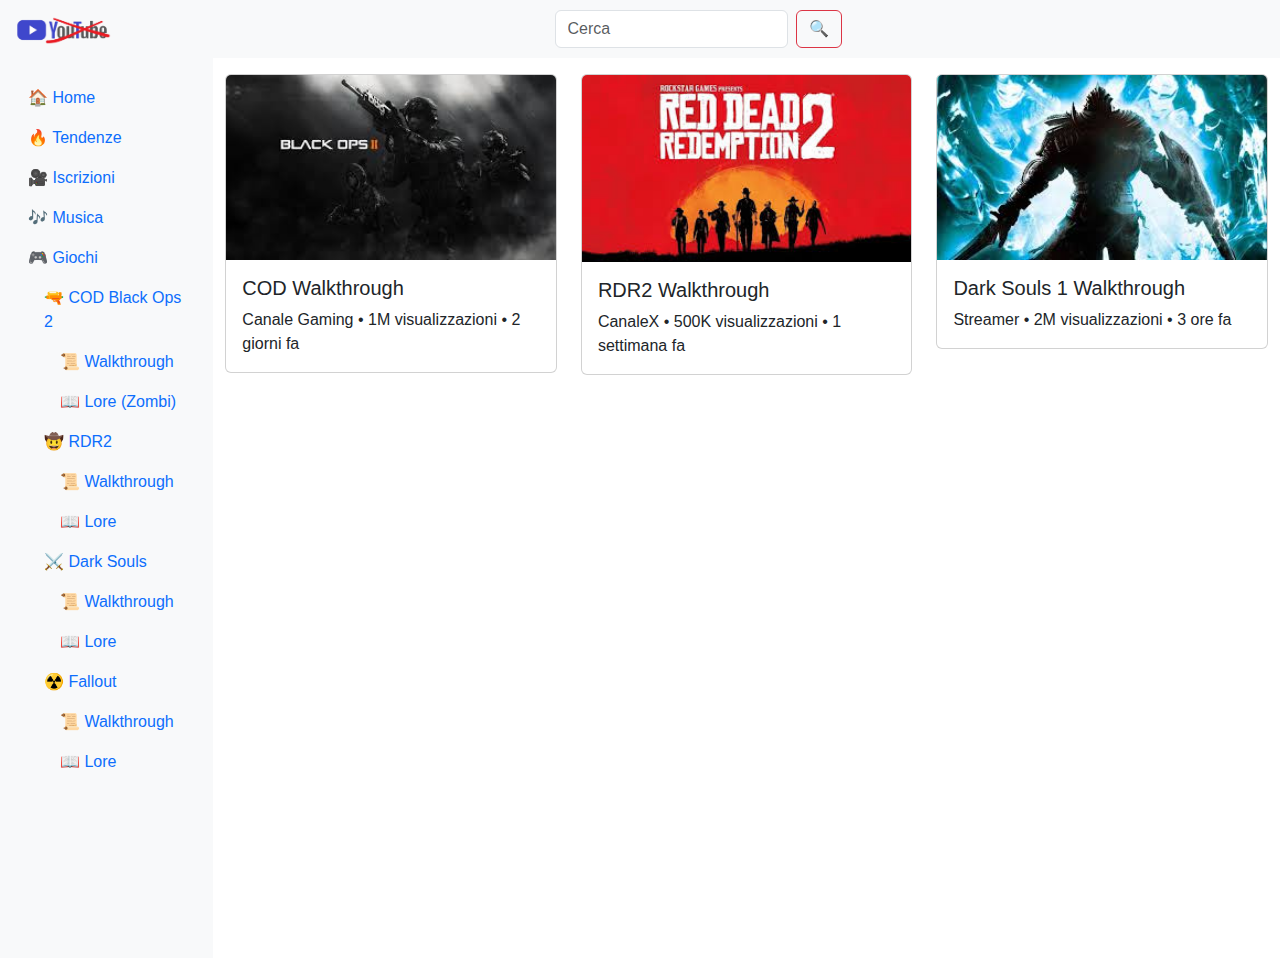
==== index.html @ 8f3a74e6 "Add files via upload" ====
<!DOCTYPE html>
<html lang="it">
<head>
    <meta charset="UTF-8">
    <meta name="viewport" content="width=device-width, initial-scale=1.0">
    <title>YouTube Clone</title>
    <link rel="stylesheet" href="https://cdn.jsdelivr.net/npm/bootstrap@5.3.0/dist/css/bootstrap.min.css">
    <link rel="stylesheet" href="style.css">
</head>
<body>

    <!-- Navbar -->
    <nav class="navbar navbar-expand-lg navbar-light bg-light">
        <div class="container-fluid">
            <a class="navbar-brand" href="#">
                <img src="logo.png" alt="YouTube" class="logo">
            </a>
            <form class="d-flex mx-auto">
                <input class="form-control me-2" type="search" placeholder="Cerca" aria-label="Search">
                <button class="btn btn-outline-danger" type="submit">🔍</button>
            </form>
        </div>
    </nav>

    <div class="container-fluid">
        <div class="row">
            <!-- Sidebar -->
            <div class="col-md-2 bg-light sidebar">
                <ul class="nav flex-column">
                    <li class="nav-item"><a class="nav-link active" href="#">🏠 Home</a></li>
                    <li class="nav-item"><a class="nav-link" href="#">🔥 Tendenze</a></li>
                    <li class="nav-item"><a class="nav-link" href="#">🎥 Iscrizioni</a></li>
                    <li class="nav-item"><a class="nav-link" href="#">🎶 Musica</a></li>
                    <li class="nav-item"><a class="nav-link" href="#">🎮 Giochi</a></li>
                    <ul class="nav flex-column ms-3">
                        <li class="nav-item"><a class="nav-link" href="https://www.amazon.it/call-of-duty-black-ops-2/s?k=call+of+duty+black+ops+2&rh=n%3A412603031">🔫 COD Black Ops 2</a></li>
                        <ul class="nav flex-column ms-3">
                            <li class="nav-item"><a class="nav-link" href="https://www.youtube.com/watch?v=a_87hyDkSZs&pp=ygUyY2FsbCBvZiBkdXR5IGJsYWNrIG9wcyAyIHdhbGt0aHJvdWdoIG5vIGNvbW1lbnRhcnk%3D">📜 Walkthrough</a></li>
                            <li class="nav-item"><a class="nav-link" href="https://www.youtube.com/watch?v=dxMBSlkC9Eg&pp=ygUlY2FsbCBvZiBkdXR5IGJsYWNrIG9wcyAyIHpvbWJpZXMgbG9yZQ%3D%3D">📖 Lore (Zombi)</a></li>
                        </ul>
                        <li class="nav-item"><a class="nav-link" href="#">🤠 RDR2</a></li>
                        <ul class="nav flex-column ms-3">
                            <li class="nav-item"><a class="nav-link" href="https://www.youtube.com/watch?v=poyGhDVM7ow&pp=ygUvcmVkIGRlYWQgcmVkZW1wdGlvbiAyIHdhbGt0aHJvdWdoIG5vIGNvbW1lbnRhcnk%3D">📜 Walkthrough</a></li>
                            <li class="nav-item"><a class="nav-link" href="#">📖 Lore</a></li>
                        </ul>
                        <li class="nav-item"><a class="nav-link" href="#">⚔️ Dark Souls</a></li>
                        <ul class="nav flex-column ms-3">
                            <li class="nav-item"><a class="nav-link" href="https://www.youtube.com/watch?v=WyD9BeFFTw0&pp=ygUkZGFyayBzb3VscyB3YWxrdGhyb3VnaCBubyBjb21tZW50YXJ5">📜 Walkthrough</a></li>
                            <li class="nav-item"><a class="nav-link" href="https://www.youtube.com/watch?v=D8azcKrRSWA&pp=ygUPZGFyayBzb3VscyBsb3Jl">📖 Lore</a></li>
                        </ul>
                        <li class="nav-item"><a class="nav-link" href="#">☢️ Fallout</a></li>
                        <ul class="nav flex-column ms-3">
                            <li class="nav-item"><a class="nav-link" href="#">📜 Walkthrough</a></li>
                            <li class="nav-item"><a class="nav-link" href="#">📖 Lore</a></li>
                        </ul>
                    </ul>
                </ul>
            </div>

            <!-- Contenuto principale -->
            <div class="col-md-10">
                <div class="row mt-3">
                    <div class="col-md-4">
                        <div class="card video-card">
                            <a href="https://www.youtube.com/watch?v=a_87hyDkSZs&pp=ygUyY2FsbCBvZiBkdXR5IGJsYWNrIG9wcyAyIHdhbGt0aHJvdWdoIG5vIGNvbW1lbnRhcnk%3D" target="_blank">
                                <img src="Cod.jpg" class="card-img-top" alt="COD Walkthrough">
                            </a>
                            <div class="card-body">
                                <h5 class="card-title">COD Walkthrough</h5>
                                <p class="card-text">Canale Gaming • 1M visualizzazioni • 2 giorni fa</p>
                            </div>
                        </div>
                    </div>
                    <div class="col-md-4">
                        <div class="card video-card">
                            <a href="https://www.youtube.com/watch?v=poyGhDVM7ow&pp=ygUvcmVkIGRlYWQgcmVkZW1wdGlvbiAyIHdhbGt0aHJvdWdoIG5vIGNvbW1lbnRhcnk%3D" target="_blank">
                                <img src="rdr.jpg" class="card-img-top" alt="RDR2 Walkthrough">
                            </a>
                            <div class="card-body">
                                <h5 class="card-title">RDR2 Walkthrough</h5>
                                <p class="card-text">CanaleX • 500K visualizzazioni • 1 settimana fa</p>
                            </div>
                        </div>
                    </div>
                    <div class="col-md-4">
                        <div class="card video-card">
                            <a href="https://www.youtube.com/watch?v=WyD9BeFFTw0&pp=ygUkZGFyayBzb3VscyB3YWxrdGhyb3VnaCBubyBjb21tZW50YXJ5" target="_blank">
                                <img src="dk.jpg" class="card-img-top" alt="Dark Souls Walkthrough">
                            </a>
                            <div class="card-body">
                                <h5 class="card-title">Dark Souls 1 Walkthrough</h5>
                                <p class="card-text">Streamer • 2M visualizzazioni • 3 ore fa</p>
                            </div>
                        </div>
                    </div>
                </div>
    <script src="https://cdn.jsdelivr.net/npm/bootstrap@5.3.0/dist/js/bootstrap.bundle.min.js"></script>
    <script src="script.js"></script>
</body>
</html>
---- style.css ----
body {
    font-family: Arial, sans-serif;
}

.logo {
    width: 100px;
}

.sidebar {
    height: 100vh;
    padding-top: 20px;
}

.video-card {
    margin-bottom: 20px;
}

.nav-link {
    font-size: 1rem;
}

.nav .nav {
    margin-left: 10px;
}
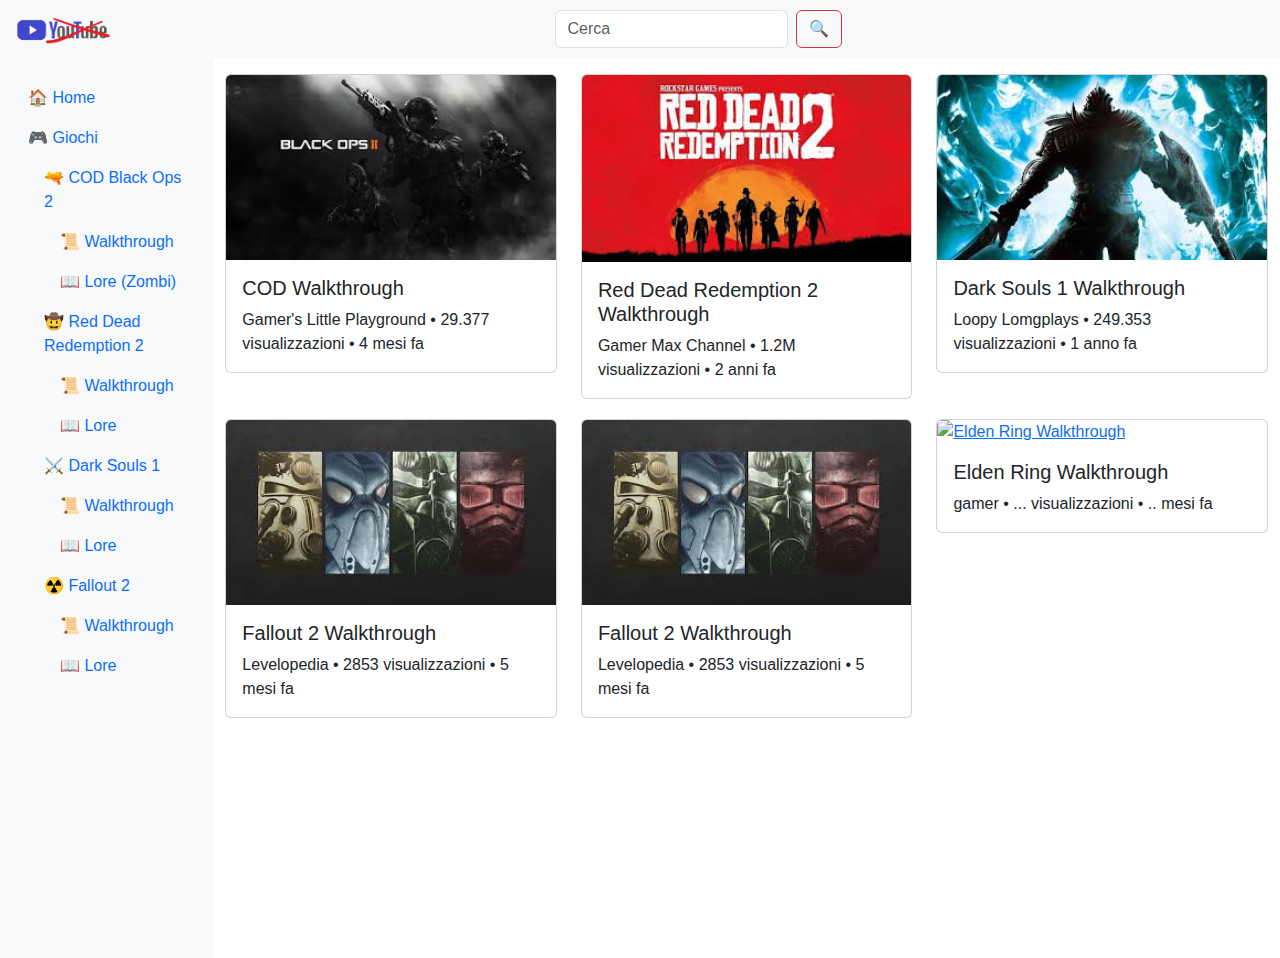
==== commit cf7ce45f: "Add files via upload" ====
--- a/index.html
+++ b/index.html
@@ -28,30 +28,27 @@
             <div class="col-md-2 bg-light sidebar">
                 <ul class="nav flex-column">
                     <li class="nav-item"><a class="nav-link active" href="#">🏠 Home</a></li>
-                    <li class="nav-item"><a class="nav-link" href="#">🔥 Tendenze</a></li>
-                    <li class="nav-item"><a class="nav-link" href="#">🎥 Iscrizioni</a></li>
-                    <li class="nav-item"><a class="nav-link" href="#">🎶 Musica</a></li>
-                    <li class="nav-item"><a class="nav-link" href="#">🎮 Giochi</a></li>
+                    <li class="nav-item"><a class="nav-link" href="giochi.html">🎮 Giochi</a></li>
                     <ul class="nav flex-column ms-3">
                         <li class="nav-item"><a class="nav-link" href="https://www.amazon.it/call-of-duty-black-ops-2/s?k=call+of+duty+black+ops+2&rh=n%3A412603031">🔫 COD Black Ops 2</a></li>
                         <ul class="nav flex-column ms-3">
                             <li class="nav-item"><a class="nav-link" href="https://www.youtube.com/watch?v=a_87hyDkSZs&pp=ygUyY2FsbCBvZiBkdXR5IGJsYWNrIG9wcyAyIHdhbGt0aHJvdWdoIG5vIGNvbW1lbnRhcnk%3D">📜 Walkthrough</a></li>
                             <li class="nav-item"><a class="nav-link" href="https://www.youtube.com/watch?v=dxMBSlkC9Eg&pp=ygUlY2FsbCBvZiBkdXR5IGJsYWNrIG9wcyAyIHpvbWJpZXMgbG9yZQ%3D%3D">📖 Lore (Zombi)</a></li>
                         </ul>
-                        <li class="nav-item"><a class="nav-link" href="#">🤠 RDR2</a></li>
+                        <li class="nav-item"><a class="nav-link" href="#">🤠 Red Dead Redemption 2</a></li>
                         <ul class="nav flex-column ms-3">
                             <li class="nav-item"><a class="nav-link" href="https://www.youtube.com/watch?v=poyGhDVM7ow&pp=ygUvcmVkIGRlYWQgcmVkZW1wdGlvbiAyIHdhbGt0aHJvdWdoIG5vIGNvbW1lbnRhcnk%3D">📜 Walkthrough</a></li>
-                            <li class="nav-item"><a class="nav-link" href="#">📖 Lore</a></li>
+                            <li class="nav-item"><a class="nav-link" href="https://www.youtube.com/playlist?list=PLZ0Z3Q5ACa8lr79ALyuBhB1OPJQPoXjBc">📖 Lore</a></li>
                         </ul>
-                        <li class="nav-item"><a class="nav-link" href="#">⚔️ Dark Souls</a></li>
+                        <li class="nav-item"><a class="nav-link" href="#">⚔️ Dark Souls 1</a></li>
                         <ul class="nav flex-column ms-3">
                             <li class="nav-item"><a class="nav-link" href="https://www.youtube.com/watch?v=WyD9BeFFTw0&pp=ygUkZGFyayBzb3VscyB3YWxrdGhyb3VnaCBubyBjb21tZW50YXJ5">📜 Walkthrough</a></li>
                             <li class="nav-item"><a class="nav-link" href="https://www.youtube.com/watch?v=D8azcKrRSWA&pp=ygUPZGFyayBzb3VscyBsb3Jl">📖 Lore</a></li>
                         </ul>
-                        <li class="nav-item"><a class="nav-link" href="#">☢️ Fallout</a></li>
+                        <li class="nav-item"><a class="nav-link" href="#">☢️ Fallout 2</a></li>
                         <ul class="nav flex-column ms-3">
-                            <li class="nav-item"><a class="nav-link" href="#">📜 Walkthrough</a></li>
-                            <li class="nav-item"><a class="nav-link" href="#">📖 Lore</a></li>
+                            <li class="nav-item"><a class="nav-link" href="https://www.youtube.com/watch?v=K8uwoFrEml8&pp=ygUgZmFsbG91dCAyIGdhbWVwbGF5IG5vIGNvbW1lbnRhcnk%3D">📜 Walkthrough</a></li>
+                            <li class="nav-item"><a class="nav-link" href="https://www.youtube.com/watch?v=e54O_tBLPMc&pp=ygUWZmFsbG91dCBsb3JlIGNvbXBsZXRhIA%3D%3D">📖 Lore</a></li>
                         </ul>
                     </ul>
                 </ul>
@@ -67,7 +64,7 @@
                             </a>
                             <div class="card-body">
                                 <h5 class="card-title">COD Walkthrough</h5>
-                                <p class="card-text">Canale Gaming • 1M visualizzazioni • 2 giorni fa</p>
+                                <p class="card-text">Gamer's Little Playground • 29.377 visualizzazioni • 4 mesi fa</p>
                             </div>
                         </div>
                     </div>
@@ -77,8 +74,8 @@
                                 <img src="rdr.jpg" class="card-img-top" alt="RDR2 Walkthrough">
                             </a>
                             <div class="card-body">
-                                <h5 class="card-title">RDR2 Walkthrough</h5>
-                                <p class="card-text">CanaleX • 500K visualizzazioni • 1 settimana fa</p>
+                                <h5 class="card-title">Red Dead Redemption 2 Walkthrough</h5>
+                                <p class="card-text">Gamer Max Channel • 1.2M visualizzazioni • 2 anni fa</p>
                             </div>
                         </div>
                     </div>
@@ -89,11 +86,44 @@
                             </a>
                             <div class="card-body">
                                 <h5 class="card-title">Dark Souls 1 Walkthrough</h5>
-                                <p class="card-text">Streamer • 2M visualizzazioni • 3 ore fa</p>
+                                <p class="card-text">Loopy Lomgplays • 249.353 visualizzazioni • 1 anno fa</p>
+                            </div>
+                        </div>
+                    </div>
+                    <div class="col-md-4">
+                        <div class="card video-card">
+                            <a href="https://www.youtube.com/watch?v=K8uwoFrEml8&pp=ygUgZmFsbG91dCAyIGdhbWVwbGF5IG5vIGNvbW1lbnRhcnk%3D" target="_blank">
+                                <img src="fall.jpg" class="card-img-top" alt="Fallout 2 Walkthrough">
+                            </a>
+                            <div class="card-body">
+                                <h5 class="card-title">Fallout 2 Walkthrough</h5>
+                                <p class="card-text">Levelopedia • 2853 visualizzazioni • 5 mesi fa</p>
+                            </div>
+                        </div>
+                    </div>
+                    <div class="col-md-4">
+                        <div class="card video-card">
+                            <a href="https://www.youtube.com/watch?v=K8uwoFrEml8&pp=ygUgZmFsbG91dCAyIGdhbWVwbGF5IG5vIGNvbW1lbnRhcnk%3D" target="_blank">
+                                <img src="fall.jpg" class="card-img-top" alt="Fallout 2 Walkthrough">
+                            </a>
+                            <div class="card-body">
+                                <h5 class="card-title">Fallout 2 Walkthrough</h5>
+                                <p class="card-text">Levelopedia • 2853 visualizzazioni • 5 mesi fa</p>
+                            </div>
+                        </div>
+                    </div><div class="col-md-4">
+                        <div class="card video-card">
+                            <a href="https://www.youtube.com/watch?v=K8uwoFrEml8&pp=ygUgZmFsbG91dCAyIGdhbWVwbGF5IG5vIGNvbW1lbnRhcnk%3D" target="_blank">
+                                <img src="erw.jpg" class="card-img-top" alt="Elden Ring Walkthrough">
+                            </a>
+                            <div class="card-body">
+                                <h5 class="card-title">Elden Ring Walkthrough</h5>
+                                <p class="card-text">gamer • ... visualizzazioni • .. mesi fa</p>
                             </div>
                         </div>
                     </div>
                 </div>
+
     <script src="https://cdn.jsdelivr.net/npm/bootstrap@5.3.0/dist/js/bootstrap.bundle.min.js"></script>
     <script src="script.js"></script>
 </body>
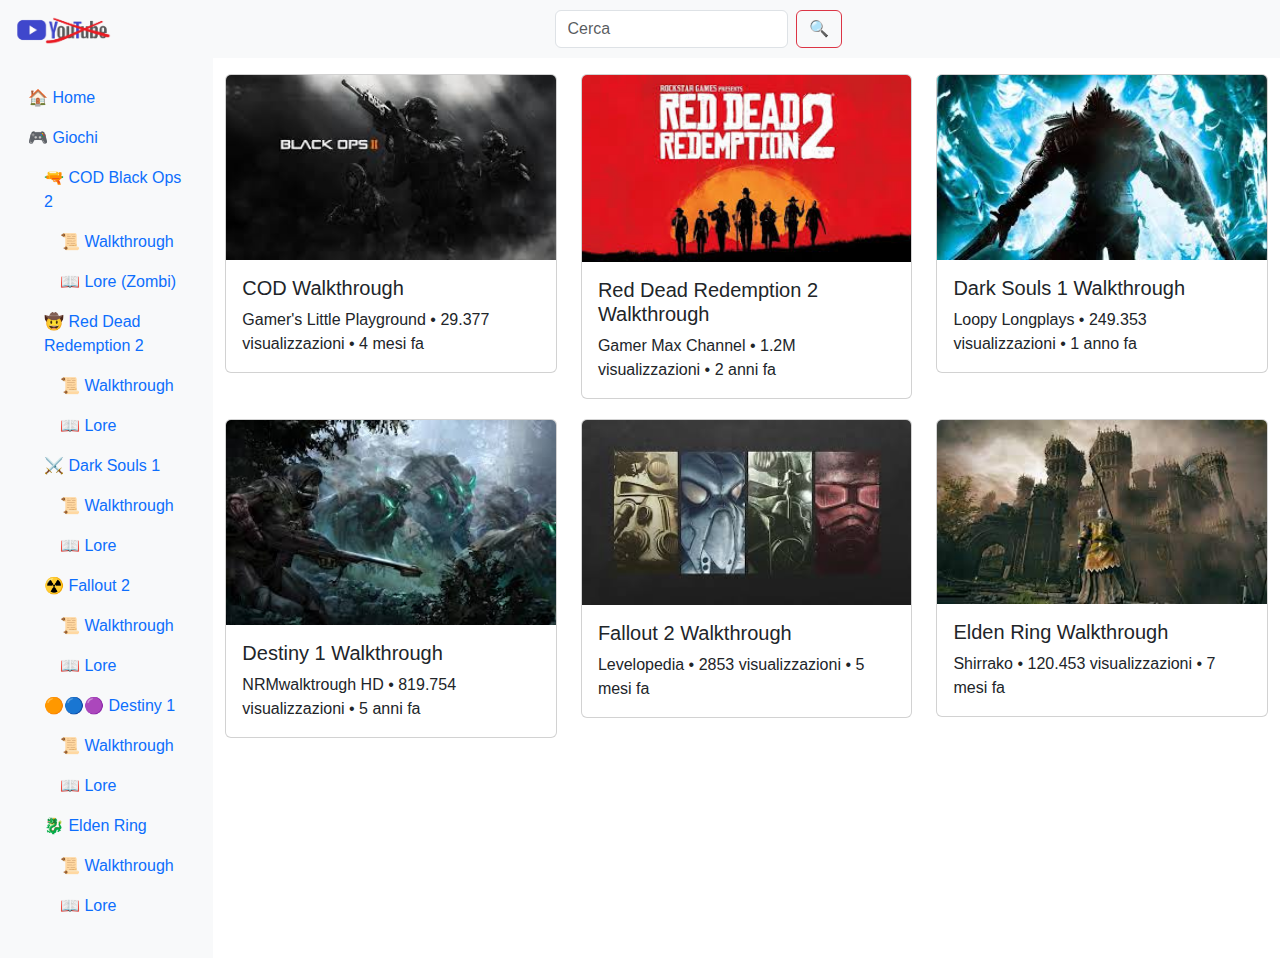
==== commit c0fb27fe: "Add files via upload" ====
--- a/index.html
+++ b/index.html
@@ -50,6 +50,16 @@
                             <li class="nav-item"><a class="nav-link" href="https://www.youtube.com/watch?v=K8uwoFrEml8&pp=ygUgZmFsbG91dCAyIGdhbWVwbGF5IG5vIGNvbW1lbnRhcnk%3D">📜 Walkthrough</a></li>
                             <li class="nav-item"><a class="nav-link" href="https://www.youtube.com/watch?v=e54O_tBLPMc&pp=ygUWZmFsbG91dCBsb3JlIGNvbXBsZXRhIA%3D%3D">📖 Lore</a></li>
                         </ul>
+                        <li class="nav-item"><a class="nav-link" href="#">​🟠​🔵​​🟣 Destiny 1</a></li>
+                        <ul class="nav flex-column ms-3">
+                            <li class="nav-item"><a class="nav-link" href="https://www.youtube.com/watch?v=K8uwoFrEml8&pp=ygUgZmFsbG91dCAyIGdhbWVwbGF5IG5vIGNvbW1lbnRhcnk%3D">📜 Walkthrough</a></li>
+                            <li class="nav-item"><a class="nav-link" href="https://www.youtube.com/watch?v=e54O_tBLPMc&pp=ygUWZmFsbG91dCBsb3JlIGNvbXBsZXRhIA%3D%3D">📖 Lore</a></li>
+                        </ul>
+                        <li class="nav-item"><a class="nav-link" href="#">🐉​ Elden Ring</a></li>
+                        <ul class="nav flex-column ms-3">
+                            <li class="nav-item"><a class="nav-link" href="https://www.youtube.com/watch?v=K8uwoFrEml8&pp=ygUgZmFsbG91dCAyIGdhbWVwbGF5IG5vIGNvbW1lbnRhcnk%3D">📜 Walkthrough</a></li>
+                            <li class="nav-item"><a class="nav-link" href="https://www.youtube.com/watch?v=e54O_tBLPMc&pp=ygUWZmFsbG91dCBsb3JlIGNvbXBsZXRhIA%3D%3D">📖 Lore</a></li>
+                        </ul>
                     </ul>
                 </ul>
             </div>
@@ -86,18 +96,18 @@
                             </a>
                             <div class="card-body">
                                 <h5 class="card-title">Dark Souls 1 Walkthrough</h5>
-                                <p class="card-text">Loopy Lomgplays • 249.353 visualizzazioni • 1 anno fa</p>
+                                <p class="card-text">Loopy Longplays • 249.353 visualizzazioni • 1 anno fa</p>
                             </div>
                         </div>
                     </div>
                     <div class="col-md-4">
                         <div class="card video-card">
-                            <a href="https://www.youtube.com/watch?v=K8uwoFrEml8&pp=ygUgZmFsbG91dCAyIGdhbWVwbGF5IG5vIGNvbW1lbnRhcnk%3D" target="_blank">
-                                <img src="fall.jpg" class="card-img-top" alt="Fallout 2 Walkthrough">
+                            <a href="https://youtu.be/e87aMtSdd9k" target="_blank">
+                                <img src="dest1.jpg" class="card-img-top" alt="Fallout 2 Walkthrough">
                             </a>
                             <div class="card-body">
-                                <h5 class="card-title">Fallout 2 Walkthrough</h5>
-                                <p class="card-text">Levelopedia • 2853 visualizzazioni • 5 mesi fa</p>
+                                <h5 class="card-title">Destiny 1 Walkthrough</h5>
+                                <p class="card-text">NRMwalktrough HD • 819.754 visualizzazioni • 5 anni fa</p>
                             </div>
                         </div>
                     </div>
@@ -113,12 +123,12 @@
                         </div>
                     </div><div class="col-md-4">
                         <div class="card video-card">
-                            <a href="https://www.youtube.com/watch?v=K8uwoFrEml8&pp=ygUgZmFsbG91dCAyIGdhbWVwbGF5IG5vIGNvbW1lbnRhcnk%3D" target="_blank">
-                                <img src="erw.jpg" class="card-img-top" alt="Elden Ring Walkthrough">
+                            <a href="https://www.youtube.com/watch?v=0NxM_P5Ds7Y&pp=ygUkZWxkZW4gcmluZyB3YWxrdGhyb3VnaCBubyBjb21tZW50YXJ5" target="_blank">
+                                <img src="eldri.jpg" class="card-img-top" alt="Elden Ring Walkthrough">
                             </a>
                             <div class="card-body">
                                 <h5 class="card-title">Elden Ring Walkthrough</h5>
-                                <p class="card-text">gamer • ... visualizzazioni • .. mesi fa</p>
+                                <p class="card-text">Shirrako • 120.453 visualizzazioni • 7 mesi fa</p>
                             </div>
                         </div>
                     </div>
